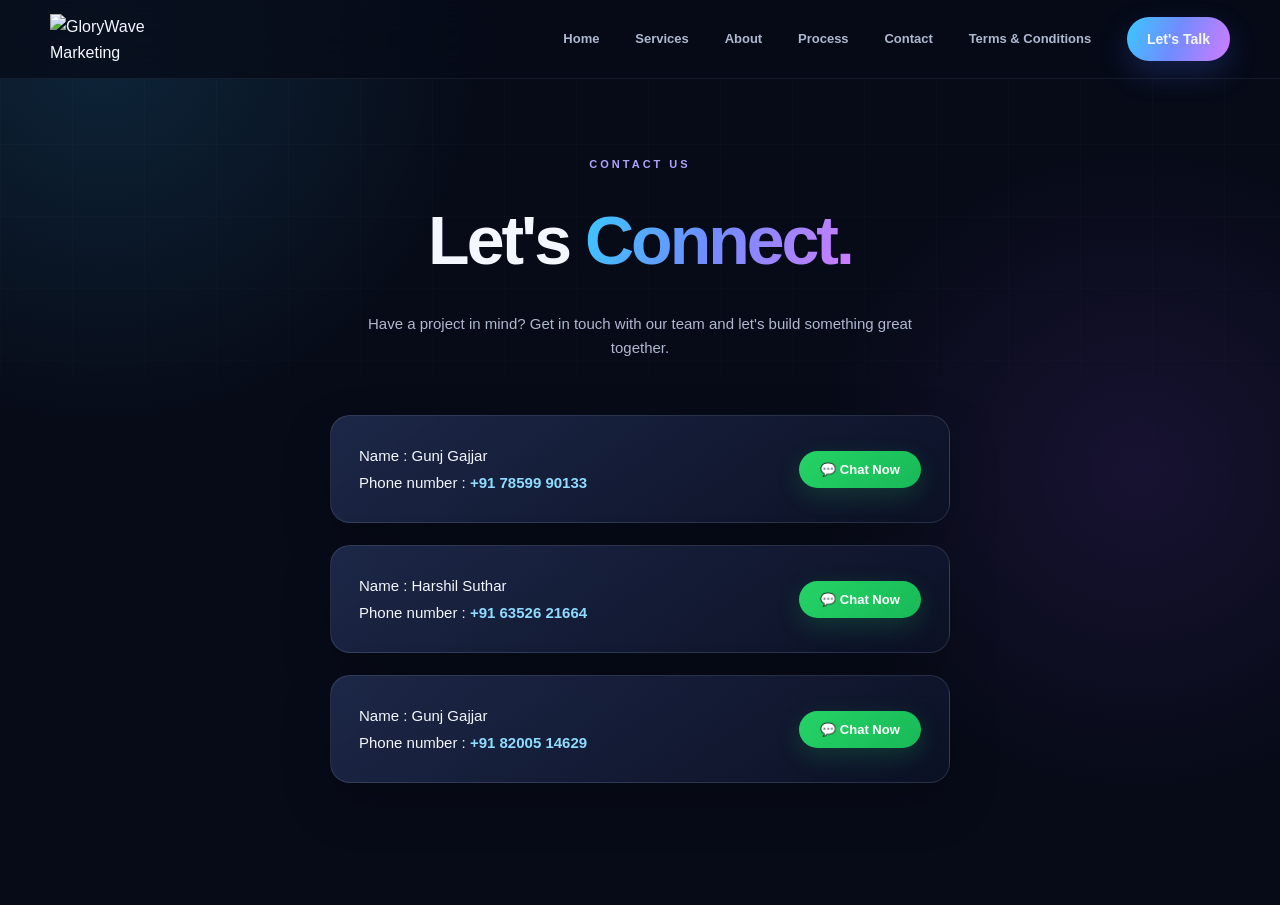
==== contact.html @ 6d645713 "initial commit" ====
<!DOCTYPE html>
<html lang="en">
<head>
    <link rel="icon" href="assets/fav.png" type="image/png">
    <link rel="shortcut icon" href="assets/fav.png" type="image/png">
    <meta charset="UTF-8">
    <meta name="viewport" content="width=device-width, initial-scale=1.0">
    <title>Document</title>
    <link rel="stylesheet" href="style.css">
</head>
<body>
    <header class="navbar">

    <div class="container nav-container">

        <a href="index.html" class="logo">
            <img src="assets/wave logo without bg.png" alt="GloryWave Marketing">
        </a>

        <nav class="nav-menu" id="navMenu">

            <a href="#home">Home</a>
            <a href="#services">Services</a>
            <a href="#about">About</a>
            <a href="#process">Process</a>
            <a href="#contact">Contact</a>
            <a href="terms.html" id="tac">Terms & Conditions</a>

            <a href="contact.html" class="nav-btn">
                Let's Talk
            </a>

        </nav>

        <button class="menu-btn" id="menuBtn" type="button" aria-label="Open navigation" aria-controls="navMenu" aria-expanded="false">
            <span></span>
            <span></span>
            <span></span>
        </button>

    </div>

</header>
    <main class="contact-page">

        <div class="contact-heading">
            <div class="section-tag">CONTACT US</div>

            <h1>
                Let's <span>Connect.</span>
            </h1>

            <p>
                Have a project in mind? Get in touch with our team
                and let's build something great together.
            </p>
        </div>


        <div id="person 1">
            <div>
                Name : Gunj Gajjar<br>
                Phone number :
                <a href="tel:7859990133">
                    +91 78599 90133
                </a>
            </div>

            <a href="https://wa.me/917859990133" target="_blank">
                <button>
                    💬 Chat Now
                </button>
            </a>
        </div>


        <div id="person 2">
            <div>
                Name : Harshil Suthar<br>
                Phone number :
                <a href="tel:6352621664">
                    +91 63526 21664
                </a>
            </div>

            <a href="https://wa.me/916352621664" target="_blank">
                <button>
                    💬 Chat Now
                </button>
            </a>
        </div>


        <div id="person 3">
            <div>
                Name : Gunj Gajjar<br>
                Phone number :
                <a href="tel:8200514629">
                    +91 82005 14629
                </a>
            </div>

            <a href="https://wa.me/918200514629" target="_blank">
                <button>
                    💬 Chat Now
                </button>
            </a>
        </div>

    </main>
<script src="script.js"></script>
</body>
</html>
---- style.css ----
/* =========================================================
   GLORYWAVE MARKETING
   Modern Digital Agency Landing Page
========================================================= */


/* ================= VARIABLES ================= */

:root {

    --bg: #080817;
    --bg-light: #0d0c25;
    --card: #11102b;

    --blue: #159ee8;
    --cyan: #2bd8ff;

    --purple: #6d32e8;
    --violet: #a855f7;
    --pink: #c66cff;

    --white: #ffffff;
    --text: #eeeeff;
    --muted: #9998b7;

    --border: rgba(255,255,255,0.09);

    --gradient:
        linear-gradient(
            135deg,
            #159ee8,
            #304fe9 45%,
            #a855f7
        );

    --container: 1180px;

    --radius: 24px;

}


/* ================= RESET ================= */

* {
    margin: 0;
    padding: 0;
    box-sizing: border-box;
}

html {
    scroll-behavior: smooth;
}

body {

    font-family: "Open Sans", sans-serif;

    background:
        radial-gradient(
            circle at 80% 10%,
            rgba(91, 46, 194, 0.12),
            transparent 30%
        ),
        var(--bg);

    color: var(--text);

    line-height: 1.6;

    overflow-x: hidden;

}

a {
    color: inherit;
    text-decoration: none;
}

button {
    font-family: inherit;
}

img {
    max-width: 100%;
    display: block;
}


/* ================= CONTAINER ================= */

.container {

    width: min(
        var(--container),
        calc(100% - 40px)
    );

    margin: auto;

}


/* ================= NAVBAR ================= */

.navbar {

    position: fixed;

    top: 0;
    left: 0;

    width: 100%;

    z-index: 1000;

    padding: 18px 0;

    background:
        rgba(8, 8, 23, 0.72);

    backdrop-filter: blur(20px);

    border-bottom:
        1px solid rgba(255,255,255,0.05);

}


.nav-container {

    display: flex;

    align-items: center;

    justify-content: space-between;

}


.logo img {

    width: 100px;

    height: auto;

}


.nav-menu {

    display: flex;

    align-items: center;

    gap: 34px;

}


.nav-menu > a:not(.nav-btn) {

    color: #b9b7d2;

    font-size: 14px;

    font-weight: 500;

    transition: 0.3s;

}


.nav-menu > a:not(.nav-btn):hover {

    color: white;

}


.nav-btn {

    padding: 11px 20px;

    border-radius: 100px;

    background: var(--gradient);

    font-size: 14px;

    font-weight: 600;

    box-shadow:
        0 8px 30px rgba(112, 49, 233, 0.25);

    transition: 0.3s;

}


.nav-btn:hover {

    transform: translateY(-2px);

    box-shadow:
        0 12px 35px rgba(112, 49, 233, 0.4);

}


.menu-btn {

    display: none;

    border: 0;

    background: none;

    cursor: pointer;

}


.menu-btn span {

    display: block;

    width: 25px;

    height: 2px;

    margin: 5px;

    background: white;

}


/* ================= HERO ================= */

.hero {

    min-height: 100vh;

    position: relative;

    display: flex;

    align-items: center;

    padding-top: 100px;

    overflow: hidden;

}


.hero::before {

    content: "";

    position: absolute;

    width: 600px;

    height: 600px;

    left: -250px;
    top: 10%;

    background:
        radial-gradient(
            circle,
            rgba(20, 150, 255, 0.12),
            transparent 70%
        );

    pointer-events: none;

}


.hero-container {

    display: grid;

    grid-template-columns:
        1.05fr
        0.95fr;

    align-items: center;

    gap: 60px;

}


.hero-content {

    position: relative;

    z-index: 2;

}


.hero-badge {

    display: inline-flex;

    align-items: center;

    gap: 9px;

    padding: 8px 15px;

    border:
        1px solid rgba(125, 79, 255, 0.3);

    border-radius: 100px;

    background:
        rgba(100, 60, 200, 0.08);

    color: #c4b5fd;

    font-size: 12px;

    font-weight: 600;

    margin-bottom: 25px;

}


.pulse {

    width: 7px;
    height: 7px;

    border-radius: 50%;

    background: #37d6ff;

    box-shadow:
        0 0 15px #37d6ff;

}


.hero h1 {

    font-family: "Open Sans", sans-serif;

    font-size:
        clamp(
            50px,
            6vw,
            82px
        );

    line-height: 0.98;

    letter-spacing: -4px;

    max-width: 760px;

}


.hero h1 span {

    display: block;

    background: var(--gradient);

    -webkit-background-clip: text;

    background-clip: text;

    color: transparent;

}


.hero-content > p {

    max-width: 600px;

    margin-top: 28px;

    color: var(--muted);

    font-size: 17px;

    line-height: 1.8;

}


.hero-buttons {

    display: flex;

    gap: 15px;

    margin-top: 35px;

}


.btn {

    display: inline-flex;

    align-items: center;

    justify-content: center;

    gap: 12px;

    padding: 15px 24px;

    border-radius: 100px;

    font-size: 14px;

    font-weight: 600;

    transition: 0.3s;

}


.btn-primary {

    background: var(--gradient);

    box-shadow:
        0 10px 40px
        rgba(96, 45, 220, 0.3);

}


.btn-primary:hover {

    transform: translateY(-3px);

    box-shadow:
        0 15px 45px
        rgba(96, 45, 220, 0.5);

}


.btn-secondary {

    border:
        1px solid var(--border);

    background:
        rgba(255,255,255,0.03);

    color: #ddd;

}


.btn-secondary:hover {

    background:
        rgba(255,255,255,0.07);

    transform: translateY(-3px);

}


.hero-stats {

    display: flex;

    gap: 40px;

    margin-top: 55px;

}


.stat {

    display: flex;

    flex-direction: column;

}


.stat strong {

    font-family: "Open Sans", sans-serif;

    font-size: 22px;

}


.stat span {

    font-size: 11px;

    color: #777691;

    margin-top: 3px;

}


/* ================= HERO VISUAL ================= */

.hero-visual {

    position: relative;

    min-height: 550px;

    display: flex;

    align-items: center;

    justify-content: center;

}


.logo-card {

    position: relative;

    width: 420px;

    height: 420px;

    display: flex;

    align-items: center;

    justify-content: center;

    border-radius: 50%;

    background:
        radial-gradient(
            circle,
            rgba(40, 30, 100, 0.8),
            rgba(9,9,25,0.2) 70%
        );

}


.logo-card img {

    width: 330px;

    position: relative;

    z-index: 2;

    filter:
        drop-shadow(
            0 20px 45px
            rgba(62, 70, 255, 0.25)
        );

}


.card-glow {

    position: absolute;

    width: 220px;
    height: 220px;

    border-radius: 50%;

    background:
        radial-gradient(
            circle,
            rgba(107, 50, 232, 0.35),
            transparent 70%
        );

    filter: blur(20px);

}


.visual-ring {

    position: absolute;

    border-radius: 50%;

    border:
        1px solid
        rgba(116, 74, 255, 0.15);

}


.ring-one {

    width: 510px;
    height: 510px;

}


.ring-two {

    width: 630px;
    height: 630px;

    border-color:
        rgba(27, 155, 255, 0.07);

}


.floating-card {

    position: absolute;

    display: flex;

    align-items: center;

    gap: 12px;

    padding: 13px 17px;

    background:
        rgba(17,16,43,0.75);

    backdrop-filter: blur(15px);

    border:
        1px solid rgba(255,255,255,0.09);

    border-radius: 14px;

    box-shadow:
        0 20px 50px
        rgba(0,0,0,0.25);

}


.floating-card > span {

    display: grid;

    place-items: center;

    width: 34px;
    height: 34px;

    border-radius: 10px;

    background:
        var(--gradient);

}


.floating-card strong {

    display: block;

    font-size: 12px;

}


.floating-card small {

    display: block;

    color: #777691;

    font-size: 10px;

}


.card-top {

    top: 90px;
    right: 0;

}


.card-bottom {

    bottom: 90px;
    left: 20px;

}


/* ================= TRUST ================= */

.trust-section {

    padding: 25px 0 80px;

}


.trust-section > .container > p {

    text-align: center;

    color: #57566e;

    font-size: 10px;

    letter-spacing: 3px;

    font-weight: 700;

}


.trust-line {

    display: flex;

    justify-content: center;

    flex-wrap: wrap;

    gap: 70px;

    margin-top: 30px;

    color: #45445b;

    font-family: "Open Sans", sans-serif;

    font-weight: 600;

    letter-spacing: 2px;

    font-size: 13px;

}


/* ================= SECTIONS ================= */

.section {

    padding: 120px 0;

}


.section-heading {

    max-width: 720px;

    margin-bottom: 65px;

}


.section-tag {

    display: inline-block;

    color: #8e78ff;

    font-size: 11px;

    font-weight: 700;

    letter-spacing: 3px;

    margin-bottom: 15px;

}


.section-heading h2,
.about-content h2,
.cta h2 {

    font-family: "Open Sans", sans-serif;

    font-size:
        clamp(38px, 5vw, 58px);

    line-height: 1.05;

    letter-spacing: -2px;

}


.section-heading h2 span,
.about-content h2 span,
.cta h2 span {

    background: var(--gradient);

    -webkit-background-clip: text;

    background-clip: text;

    color: transparent;

}


.section-heading > p {

    margin-top: 20px;

    color: var(--muted);

    max-width: 600px;

}


/* ================= SERVICES ================= */

.services {

    background:
        linear-gradient(
            180deg,
            transparent,
            rgba(91,50,190,0.035),
            transparent
        );

}


.services-grid {

    display: grid;

    grid-template-columns:
        repeat(3, 1fr);

    gap: 20px;

}


.service-card {

    position: relative;

    padding: 38px;

    min-height: 470px;

    overflow: hidden;

    background:
        linear-gradient(
            145deg,
            rgba(255,255,255,0.045),
            rgba(255,255,255,0.015)
        );

    border:
        1px solid var(--border);

    border-radius: var(--radius);

    transition: 0.4s;

}


.service-card::before {

    content: "";

    position: absolute;

    width: 180px;
    height: 180px;

    top: -90px;
    right: -90px;

    border-radius: 50%;

    background:
        radial-gradient(
            circle,
            rgba(122,71,255,0.2),
            transparent
        );

}


.service-card:hover {

    transform: translateY(-8px);

    border-color:
        rgba(139,92,246,0.3);

    box-shadow:
        0 25px 70px
        rgba(0,0,0,0.25);

}


.service-number {

    color: #4d4b66;

    font-family: "Open Sans", sans-serif;

    font-weight: 700;

    font-size: 13px;

}


.service-icon {

    width: 55px;
    height: 55px;

    margin-top: 45px;

    display: grid;

    place-items: center;

    border-radius: 15px;

    background:
        rgba(80,50,200,0.15);

    color: #9e77ff;

    font-size: 25px;

}


.service-card h3 {

    font-family: "Open Sans", sans-serif;

    font-size: 24px;

    margin-top: 25px;

}


.service-card > p {

    color: var(--muted);

    font-size: 14px;

    margin-top: 12px;

}


.service-card ul {

    list-style: none;

    margin-top: 22px;

}


.service-card li {

    color: #aaa8c1;

    font-size: 12px;

    margin: 8px 0;

}


.service-card li::before {

    content: "✓";

    color: #8b6cff;

    margin-right: 8px;

}


.service-card > a {

    position: absolute;

    bottom: 30px;

    left: 38px;

    color: #9c7cff;

    font-size: 12px;

    font-weight: 600;

}


/* ================= ABOUT ================= */

.about-container {

    display: grid;

    grid-template-columns: 0.9fr 1.1fr;

    gap: 100px;

    align-items: center;

}


.about-visual {

    display: flex;

    justify-content: center;

}


.about-box {

    width: 420px;
    height: 420px;

    border-radius: 35px;

    position: relative;

    overflow: hidden;

    display: flex;

    flex-direction: column;

    align-items: center;

    justify-content: center;

    background:
        radial-gradient(
            circle at 50% 35%,
            rgba(74,83,255,0.28),
            transparent 45%
        ),
        #0d0c25;

    border:
        1px solid var(--border);

    box-shadow:
        0 30px 100px
        rgba(0,0,0,0.3);

}


.about-symbol {

    font-family: "Open Sans", sans-serif;

    font-size: 180px;

    line-height: 1;

    font-weight: 700;

    background: var(--gradient);

    -webkit-background-clip: text;

    color: transparent;

    opacity: 0.9;

}


.about-box h3 {

    font-family: "Open Sans", sans-serif;

    font-size: 27px;

    margin-top: 5px;

}


.about-box p {

    color: #777691;

    font-size: 12px;

}


.about-content > p {

    color: var(--muted);

    margin-top: 25px;

    max-width: 600px;

}


.about-points {

    display: grid;

    gap: 18px;

    margin-top: 35px;

}


.point {

    display: flex;

    gap: 15px;

}


.point-icon {

    min-width: 32px;
    height: 32px;

    display: grid;

    place-items: center;

    border-radius: 50%;

    background:
        rgba(96,53,220,0.15);

    color: #9876ff;

    font-size: 13px;

}


.point h4 {

    font-size: 14px;

}


.point p {

    font-size: 12px;

    color: #777691;

}


/* ================= PROCESS ================= */

.process {

    background:
        rgba(255,255,255,0.012);

}


.process-grid {

    display: grid;

    grid-template-columns:
        repeat(4, 1fr);

    gap: 18px;

}


.process-card {

    padding: 30px;

    border:
        1px solid var(--border);

    border-radius: 20px;

    background:
        rgba(255,255,255,0.02);

    position: relative;

}


.process-card > span {

    color: #47455f;

    font-family: "Open Sans", sans-serif;

    font-weight: 700;

}


.process-icon {

    margin-top: 45px;

    color: #8d6dff;

    font-size: 28px;

}


.process-card h3 {

    font-family: "Open Sans", sans-serif;

    font-size: 20px;

    margin-top: 20px;

}


.process-card p {

    color: var(--muted);

    font-size: 12px;

    margin-top: 8px;

}


/* ================= CTA ================= */

.cta-box {

    position: relative;

    overflow: hidden;

    padding: 80px;

    border-radius: 30px;

    border:
        1px solid
        rgba(132,91,255,0.2);

    background:
        radial-gradient(
            circle at 80% 50%,
            rgba(95,47,220,0.2),
            transparent 40%
        ),
        linear-gradient(
            135deg,
            rgba(18,17,49,0.95),
            rgba(10,9,30,0.95)
        );

}


.cta-content {

    position: relative;

    z-index: 2;

}


.cta h2 {

    max-width: 700px;

}


.cta p {

    color: var(--muted);

    margin-top: 20px;

    margin-bottom: 30px;

}


.cta-wave {

    position: absolute;

    right: -10px;

    bottom: -60px;

    font-family: "Open Sans", sans-serif;

    font-size: 200px;

    font-weight: 700;

    color: rgba(102, 59, 235, 0.08);

    transform: rotate(-8deg);

}


.cta-glow {

    position: absolute;

    width: 350px;
    height: 350px;

    border-radius: 50%;

    right: 5%;
    top: -50%;

    background:
        radial-gradient(
            circle,
            rgba(81,160,255,0.15),
            transparent 70%
        );

    filter: blur(20px);

}


/* ================= FOOTER ================= */

footer {

    border-top:
        1px solid var(--border);

    background:
        #060611;

}


.footer-container {

    padding: 75px 0;

    display: grid;

    grid-template-columns:
        1fr 1.5fr;

    gap: 100px;

}


.footer-brand img {

    width: 180px;

}


.footer-brand p {

    color: #777691;

    font-size: 12px;

    max-width: 300px;

    margin-top: 20px;

}


.footer-links {

    display: grid;

    grid-template-columns:
        repeat(3, 1fr);

    gap: 40px;

}


.footer-links h4 {

    font-size: 12px;

    margin-bottom: 20px;

}


.footer-links a {

    display: block;

    color: #777691;

    font-size: 12px;

    margin: 10px 0;

    transition: 0.3s;

}


.footer-links a:hover {

    color: #a68cff;

}


.footer-bottom {

    padding: 20px 0;

    border-top:
        1px solid var(--border);

}


.footer-bottom .container {

    display: flex;

    justify-content: space-between;

}


.footer-bottom p {

    color: #55536b;

    font-size: 10px;

}


.footer-bottom span {

    color: #9a73ff;

}


/* ================= RESPONSIVE ================= */

@media (max-width: 1000px) {

    .hero-container {

        grid-template-columns: 1fr;

        text-align: center;

    }


    .hero-content {

        display: flex;

        flex-direction: column;

        align-items: center;

    }


    .hero-content > p {

        max-width: 650px;

    }


    .hero-visual {

        min-height: 500px;

    }


    .services-grid {

        grid-template-columns:
            repeat(2, 1fr);

    }


    .about-container {

        grid-template-columns: 1fr;

        gap: 60px;

    }


    .about-content {

        text-align: center;

    }


    .about-content > p {

        margin-left: auto;
        margin-right: auto;

    }


    .about-points {

        text-align: left;

        max-width: 500px;

        margin-left: auto;
        margin-right: auto;

    }


    .process-grid {

        grid-template-columns:
            repeat(2, 1fr);

    }

}


@media (max-width: 760px) {

    .container {

        width:
            min(
                var(--container),
                calc(100% - 28px)
            );

    }


    .navbar {

        padding: 14px 0;

    }


    .logo img {

        width: 145px;

    }


    .menu-btn {

        display: block;

    }


    .nav-menu {

        position: absolute;

        top: 75px;

        left: 14px;
        right: 14px;

        display: none;

        flex-direction: column;

        align-items: stretch;

        gap: 5px;

        padding: 15px;

        border:
            1px solid var(--border);

        border-radius: 18px;

        background:
            rgba(12,11,32,0.97);

        backdrop-filter: blur(20px);

    }


    .nav-menu.active {

        display: flex;

    }


    .nav-menu > a:not(.nav-btn) {

        padding: 13px;

    }


    .nav-btn {

        text-align: center;

        margin-top: 5px;

    }


    .hero {

        padding-top: 120px;

    }


    .hero h1 {

        font-size: 48px;

        letter-spacing: -2.5px;

    }


    .hero-content > p {

        font-size: 14px;

    }


    .hero-buttons {

        flex-direction: column;

        width: 100%;

        max-width: 300px;

    }


    .hero-buttons .btn {

        width: 100%;

    }


    .hero-stats {

        gap: 25px;

        justify-content: center;

    }


    .stat strong {

        font-size: 18px;

    }


    .hero-visual {

        min-height: 380px;

    }


    .logo-card {

        width: 290px;
        height: 290px;

    }


    .logo-card img {

        width: 230px;

    }


    .ring-one {

        width: 350px;
        height: 350px;

    }


    .ring-two {

        width: 420px;
        height: 420px;

    }


    .floating-card {

        transform: scale(0.8);

    }


    .card-top {

        top: 45px;
        right: -10px;

    }


    .card-bottom {

        bottom: 35px;
        left: -5px;

    }


    .trust-line {

        gap: 20px 30px;

    }


    .section {

        padding: 80px 0;

    }


    .section-heading {

        margin-bottom: 45px;

    }


    .section-heading h2,
    .about-content h2,
    .cta h2 {

        font-size: 38px;

    }


    .services-grid {

        grid-template-columns: 1fr;

    }


    .service-card {

        min-height: 440px;

    }


    .about-box {

        width: 100%;

        max-width: 350px;

        height: 350px;

    }


    .about-symbol {

        font-size: 140px;

    }


    .process-grid {

        grid-template-columns: 1fr;

    }


    .cta-box {

        padding: 50px 25px;

    }


    .cta-wave {

        font-size: 100px;

    }


    .footer-container {

        grid-template-columns: 1fr;

        gap: 50px;

        padding: 55px 0;

    }


    .footer-links {

        grid-template-columns:
            repeat(2, 1fr);

    }


    .footer-bottom .container {

        flex-direction: column;

        gap: 8px;

    }

}


@media (max-width: 400px) {

    .hero h1 {

        font-size: 42px;

    }


    .hero-stats {

        gap: 15px;

    }


    .stat span {

        font-size: 9px;

    }


    .logo-card {

        width: 260px;
        height: 260px;

    }


    .logo-card img {

        width: 205px;

    }

}

/* ================= REFINED ART DIRECTION ================= */
:root {
    --bg: #070b18;
    --bg-light: #10172b;
    --card: #131c34;
    --text: #f4f7ff;
    --muted: #aeb8d0;
    --border: rgba(207, 222, 255, 0.13);
    --blue: #3bc8ff;
    --violet: #8f68ff;
    --gradient: linear-gradient(110deg, #3bc8ff, #708cff 47%, #d07cff);
    --radius: 22px;
}

body {
    background: radial-gradient(circle at 8% 5%, rgba(53, 193, 255, .14), transparent 26%), radial-gradient(circle at 89% 52%, rgba(154, 77, 255, .11), transparent 26%), var(--bg);
}

body::before {
    content: "";
    position: fixed;
    inset: 0;
    z-index: -1;
    pointer-events: none;
    background-image: linear-gradient(rgba(255,255,255,.025) 1px, transparent 1px), linear-gradient(90deg, rgba(255,255,255,.025) 1px, transparent 1px);
    background-size: 72px 72px;
    mask-image: linear-gradient(to bottom, black, transparent 72%);
}

.navbar { padding: 14px 0; background: rgba(7, 11, 24, .76); border-color: rgba(207,222,255,.08); }
.nav-container { min-height: 48px; }
.logo img { width: 128px; max-height: 50px; object-fit: contain; object-position: left center; }
.nav-menu { gap: clamp(18px, 2.8vw, 38px); }
.nav-menu > a:not(.nav-btn) { color: var(--muted); font-size: 13px; font-weight: 700; }
.nav-btn { background: var(--gradient); box-shadow: 0 12px 30px rgba(70,111,255,.22); font-weight: 800; }
.menu-btn { width: 42px; height: 42px; padding: 9px; border: 1px solid var(--border); border-radius: 11px; background: rgba(255,255,255,.04); }
.menu-btn span { transition: transform .2s, opacity .2s; }
.menu-btn.is-open span:nth-child(1) { transform: translateY(7px) rotate(45deg); }
.menu-btn.is-open span:nth-child(2) { opacity: 0; }
.menu-btn.is-open span:nth-child(3) { transform: translateY(-7px) rotate(-45deg); }

.hero { min-height: 760px; padding: 154px 0 86px; isolation: isolate; }
.hero::before { width: 690px; height: 690px; left: -230px; top: -330px; background: radial-gradient(circle, rgba(43,190,255,.24), transparent 68%); }
.hero::after { content: ""; position: absolute; z-index: -1; width: 760px; height: 760px; right: -300px; bottom: -380px; border-radius: 50%; background: radial-gradient(circle, rgba(150,79,255,.18), transparent 66%); }
.hero-container { grid-template-columns: 1.07fr .93fr; gap: clamp(35px, 6vw, 88px); }
.hero-badge { padding: 8px 13px; background: rgba(103,127,255,.11); border-color: rgba(136,159,255,.28); color: #d7e0ff; font-family: monospace; letter-spacing: .04em; }
.hero h1 { margin-top: 22px; font-size: clamp(52px, 6.5vw, 90px); font-weight: 800; letter-spacing: -.06em; }
.hero-content > p { color: var(--muted); }
.btn { min-height: 52px; font-weight: 800; }
.btn-primary { background: var(--gradient); }
.btn-secondary { background: rgba(255,255,255,.035); }
.hero-stats { padding-top: 22px; border-top: 1px solid var(--border); }
.stat strong { font-size: 23px; }

.hero-visual { min-height: 480px; }
.logo-card { width: min(32vw, 395px); height: auto; aspect-ratio: 1; border: 1px solid rgba(186,203,255,.19); border-radius: 32% 68% 59% 41% / 41% 43% 57% 59%; background: linear-gradient(145deg, rgba(63,82,170,.42), rgba(13,19,43,.74)); box-shadow: inset 0 1px rgba(255,255,255,.16), 0 36px 70px rgba(0,0,0,.3); animation: logo-morph 8s ease-in-out infinite; }
.logo-card::after { content: ""; position: absolute; inset: 12%; border: 1px solid rgba(255,255,255,.09); border-radius: inherit; }
.logo-card img { width: 78%; }
.ring-one { width: min(39vw, 480px); height: auto; aspect-ratio: 1; }
.ring-two { width: min(48vw, 600px); height: auto; aspect-ratio: 1; border-style: dashed; border-color: rgba(122,210,255,.18); animation: ring-spin 32s linear infinite; }
.floating-card { border-color: rgba(214,225,255,.16); background: rgba(18,25,51,.76); }
.floating-card > span { background: var(--gradient); }

.trust-section { padding-bottom: 94px; }
.trust-section > .container > p { font-family: monospace; color: var(--muted); }
.trust-line { justify-content: space-between; gap: 20px; padding: 19px 0; border-block: 1px solid var(--border); color: #c3cce4; }
.section { padding: 112px 0; }
.section-heading { margin-bottom: 54px; }
.section-tag { color: #b0a1ff; }
.section-heading h2, .about-content h2, .cta h2 { font-weight: 800; letter-spacing: -.05em; }

.services { background: linear-gradient(180deg, transparent, rgba(96,120,255,.045), transparent); }
.services-grid { gap: 17px; }
.service-card { display: flex; flex-direction: column; min-height: 445px; padding: 30px; background: linear-gradient(145deg, rgba(33,42,75,.74), rgba(13,18,37,.78)); }
.service-card.featured { border-color: rgba(116,151,255,.4); background: linear-gradient(145deg, rgba(47,58,108,.88), rgba(18,22,51,.85)); }
.service-card:hover { border-color: rgba(168,135,255,.5); }
.service-icon { margin-top: 37px; border: 1px solid rgba(161,177,255,.18); background: rgba(145,110,255,.13); }
.service-card h3 { letter-spacing: -.04em; }
.service-card > a { position: static; margin-top: auto; color: #b5a4ff; }

.about { background: rgba(255,255,255,.014); }
.about-box { border-radius: 28px; background: radial-gradient(circle at 50% 30%, rgba(73,120,255,.38), transparent 42%), linear-gradient(145deg, #182246, #0e142a); }
.about-box::before { content: ""; position: absolute; width: 125%; aspect-ratio: 1; bottom: -74%; border: 1px solid rgba(187,203,255,.17); border-radius: 50%; }
.about-box::after { content: ""; position: absolute; width: 90%; height: 37%; bottom: -4%; border: 1px solid rgba(187,203,255,.17); border-radius: 50%; }
.about-wave { width: 90%; height: 40%; top: 45%; border-top: 1px solid rgba(93,221,255,.4); transform: rotate(-8deg); }
.point-icon { border-radius: 10px; background: rgba(92,150,255,.14); color: #8edcff; }

.process { border-block: 1px solid rgba(211,223,255,.05); background: transparent; }
.process-grid { gap: 14px; }
.process-card { min-height: 235px; padding: 25px; background: rgba(255,255,255,.025); }
.cta-box { background: linear-gradient(120deg, rgba(26,36,78,.98), rgba(29,15,60,.92)); }
.cta-box::after { content: ""; position: absolute; inset: 0; background: radial-gradient(circle at 82% 28%, rgba(78,211,255,.37), transparent 20%), radial-gradient(circle at 84% 65%, rgba(177,91,255,.38), transparent 25%); }
.cta-content, .cta-wave { z-index: 2; }
.cta-wave { color: rgba(255,255,255,.1); }
footer { background: #050814; }
.footer-brand img { width: 160px; }

@keyframes ring-spin { to { transform: rotate(360deg); } }
@keyframes logo-morph { 50% { border-radius: 57% 43% 34% 66% / 57% 62% 38% 43%; } }

@media (max-width: 1000px) {
    .hero { padding-top: 130px; min-height: auto; }
    .hero-container { grid-template-columns: 1fr; }
    .hero-visual { min-height: 490px; }
    .logo-card { width: 355px; }
    .ring-one { width: 420px; }
    .ring-two { width: 530px; }
}

@media (max-width: 760px) {
    .container { width: min(var(--container), calc(100% - 32px)); }
    .navbar { padding: 10px 0; }
    .logo img { width: 110px; }
    .nav-menu { top: calc(100% + 8px); left: 16px; right: 16px; padding: 10px; border-radius: 18px; background: rgba(12,17,35,.98); box-shadow: 0 20px 45px rgba(0,0,0,.28); }
    .nav-menu > a:not(.nav-btn) { padding: 12px; }
    .hero { padding: 118px 0 58px; }
    .hero h1 { font-size: clamp(48px, 14vw, 70px); }
    .hero-content > p { font-size: 14px; }
    .hero-buttons { display: grid; max-width: 360px; margin-inline: auto; }
    .hero-buttons .btn { width: 100%; }
    .hero-stats { width: 100%; gap: 0; }
    .stat { flex: 1; }
    .hero-visual { min-height: 360px; }
    .logo-card { width: 250px; }
    .ring-one { width: 290px; }
    .ring-two { width: 365px; }
    .floating-card { padding: 8px 10px; transform: scale(.86); }
    .card-top { top: 0; right: -8px; }
    .card-bottom { bottom: 5px; left: -8px; }
    .trust-section { padding-bottom: 68px; }
    .trust-line { justify-content: center; }
    .section { padding: 76px 0; }
    .section-heading { margin-bottom: 39px; }
    .service-card { min-height: 390px; padding: 27px; }
    .service-icon { margin-top: 27px; }
    .footer-links { gap: 22px; }
}

@media (max-width: 390px) {
    .container { width: calc(100% - 24px); }
    .hero-stats { gap: 4px; }
    .stat strong { font-size: 18px; }
    .stat span { font-size: 9px; }
    .hero-visual { min-height: 325px; }
    .logo-card { width: 225px; }
    .ring-two { width: 330px; }
    .floating-card { transform: scale(.72); }
    .card-top { right: -29px; }
    .card-bottom { left: -30px; }
}

@media (prefers-reduced-motion: reduce) {
    *, *::before, *::after { animation-duration: .01ms !important; transition-duration: .01ms !important; }
}

/* =========================================================
   GLORYWAVE CONTACT PAGE
========================================================= */

.contact-page {
    min-height: 100vh;
    padding: 150px 20px 100px;
}

/* Contact heading */
.contact-heading {
    text-align: center;
    margin-bottom: 55px;
}

.contact-heading .section-tag {
    margin-bottom: 12px;
}

.contact-heading h1 {
    font-size: clamp(42px, 6vw, 68px);
    font-weight: 800;
    letter-spacing: -3px;
}

.contact-heading h1 span {
    background: var(--gradient);
    -webkit-background-clip: text;
    background-clip: text;
    color: transparent;
}

.contact-heading p {
    max-width: 550px;
    margin: 18px auto 0;
    color: var(--muted);
    font-size: 15px;
}


/* =========================================================
   CONTACT CARDS
========================================================= */

[id^="person"] {
    position: relative;

    width: min(620px, 100%);
    margin: 22px auto;

    padding: 26px 28px;

    display: grid;
    grid-template-columns: 1fr auto;
    align-items: center;
    gap: 20px;

    background:
        linear-gradient(
            145deg,
            rgba(35, 47, 85, 0.78),
            rgba(12, 18, 38, 0.88)
        );

    border: 1px solid rgba(207, 222, 255, 0.13);
    border-radius: 20px;

    box-shadow:
        0 20px 50px rgba(0, 0, 0, 0.22);

    transition:
        transform 0.3s ease,
        border-color 0.3s ease,
        box-shadow 0.3s ease;
}


/* Glow on left side */
[id^="person"]::before {
    content: "";

    position: absolute;
    left: 0;
    top: 20%;
    width: 3px;
    height: 60%;

    border-radius: 10px;

    background: var(--gradient);

    opacity: 0;
    transition: 0.3s ease;
}


/* Hover */
[id^="person"]:hover {
    transform: translateY(-5px);

    border-color:
        rgba(141, 119, 255, 0.4);

    box-shadow:
        0 25px 60px rgba(0, 0, 0, 0.32);
}

[id^="person"]:hover::before {
    opacity: 1;
}


/* =========================================================
   PERSON INFORMATION
========================================================= */

[id^="person"] {
    color: var(--text);
    font-size: 15px;
    line-height: 1.8;
}


/* Name */
[id^="person"]::after {
    pointer-events: none;
}


/* Phone number */
[id^="person"] a[href^="tel:"] {
    color: #8edcff;
    font-weight: 700;

    transition: 0.3s ease;
}

[id^="person"] a[href^="tel:"]:hover {
    color: white;
}


/* =========================================================
   WHATSAPP BUTTON
========================================================= */

[id^="person"] a[href*="wa.me"] {
    display: inline-flex;
    align-items: center;
    justify-content: center;

    text-decoration: none;
}


/* Button */
[id^="person"] button {
    display: inline-flex;
    align-items: center;
    justify-content: center;

    min-width: 122px;

    padding: 11px 18px !important;
    margin: 0 0 0 10px;

    background:
        linear-gradient(
            135deg,
            #25D366,
            #18b957
        ) !important;

    border: none !important;
    border-radius: 100px !important;

    color: white !important;

    font-family: inherit;
    font-size: 13px !important;
    font-weight: 800;

    cursor: pointer;

    box-shadow:
        0 8px 25px rgba(37, 211, 102, 0.18);

    transition:
        transform 0.25s ease,
        box-shadow 0.25s ease;
}


/* Button hover */
[id^="person"] button:hover {
    transform: translateY(-3px);

    box-shadow:
        0 12px 30px rgba(37, 211, 102, 0.32);
}


/* Button click */
[id^="person"] button:active {
    transform: scale(0.97);
}


/* =========================================================
   MOBILE
========================================================= */

@media (max-width: 700px) {

    .contact-page {
        padding: 120px 14px 70px;
    }

    .contact-heading {
        margin-bottom: 35px;
    }

    .contact-heading h1 {
        font-size: 44px;
        letter-spacing: -2px;
    }

    .contact-heading p {
        font-size: 13px;
    }

    [id^="person"] {
        width: 100%;

        display: flex;
        flex-direction: column;
        align-items: flex-start;

        gap: 8px;

        margin: 18px auto;
        padding: 23px 20px;
    }

    [id^="person"] button {
        margin: 5px 0 0;
        width: auto;
    }
}


/* =========================================================
   SMALL PHONES
========================================================= */

@media (max-width: 390px) {

    .contact-page {
        padding-top: 105px;
    }

    .contact-heading h1 {
        font-size: 38px;
    }

    [id^="person"] {
        padding: 20px 17px;
        font-size: 14px;
    }

}


/* T & C style */




/* =========================================================
   MOBILE NAVBAR - FINAL FIX
========================================================= */

@media (max-width: 760px) {

    /* Keep navbar clean */
    .navbar {
        height: auto;
        min-height: 70px;
        padding: 12px 0;
    }

    .nav-container {
        position: relative;
        width: calc(100% - 28px);
        min-height: 46px;
    }

    /* Logo */
    .logo img {
        width: 110px;
        height: auto;
    }

    /* Hamburger button */
    .menu-btn {
        display: flex !important;

        width: 42px;
        height: 42px;

        padding: 9px !important;

        flex-direction: column;
        justify-content: center;
        align-items: center;
        gap: 5px;

        border: 1px solid rgba(255,255,255,0.12) !important;
        border-radius: 11px;

        background: rgba(255,255,255,0.04) !important;

        cursor: pointer;

        flex-shrink: 0;

        position: relative;
        z-index: 1002;
    }

    /* Hamburger lines */
    .menu-btn span {
        display: block;

        width: 24px;
        height: 2px;

        margin: 0 !important;

        background: #ffffff;

        border-radius: 10px;

        transition:
            transform 0.25s ease,
            opacity 0.2s ease;
    }

    /* Mobile menu */
    .nav-menu {
        position: absolute !important;

        top: calc(100% + 10px) !important;
        left: 0 !important;
        right: 0 !important;

        display: none;

        flex-direction: column;
        align-items: stretch;

        gap: 4px;

        padding: 10px !important;

        background:
            rgba(8, 8, 23, 0.98) !important;

        border:
            1px solid rgba(255,255,255,0.10);

        border-radius: 18px;

        box-shadow:
            0 20px 50px rgba(0,0,0,0.45);

        backdrop-filter: blur(20px);

        z-index: 1001;
    }

    /* When JS adds active */
    .nav-menu.active {
        display: flex !important;
    }

    /* Menu links */
    .nav-menu > a:not(.nav-btn) {
        display: block;

        width: 100%;

        padding: 12px 14px !important;

        border-radius: 10px;

        color: #b9b7d2;

        font-size: 13px;
        font-weight: 600;

        text-align: left;

        transition: 0.2s ease;
    }

    .nav-menu > a:not(.nav-btn):hover {
        background: rgba(255,255,255,0.05);
        color: #ffffff;
    }

    /* Let's Talk */
    .nav-menu .nav-btn {
        display: block;

        width: 100%;

        margin-top: 5px;

        padding: 11px 15px !important;

        text-align: center;

        border-radius: 100px;
    }

    /* Hamburger → X */
    .menu-btn.is-open span:nth-child(1) {
        transform: translateY(7px) rotate(45deg);
    }

    .menu-btn.is-open span:nth-child(2) {
        opacity: 0;
    }

    .menu-btn.is-open span:nth-child(3) {
        transform: translateY(-7px) rotate(-45deg);
    }
}


/* =========================================================
   SMALL PHONES
========================================================= */

@media (max-width: 390px) {

    .nav-container {
        width: calc(100% - 24px);
    }

    .logo img {
        width: 105px;
    }

    .menu-btn {
        width: 40px;
        height: 40px;
    }

    .menu-btn span {
        width: 22px;
    }
}

/* =========================================================
   REMOVE MOBILE TAP / FOCUS BLUE HIGHLIGHT
========================================================= */

button,
a,
input,
textarea,
select {
    -webkit-tap-highlight-color: transparent;
}

/* Remove default focus outline */
button:focus,
a:focus,
input:focus,
textarea:focus,
select:focus {
    outline: none;
}

/* Remove focus box on mobile */
button:focus-visible,
a:focus-visible {
    outline: none;
    box-shadow: none;
}
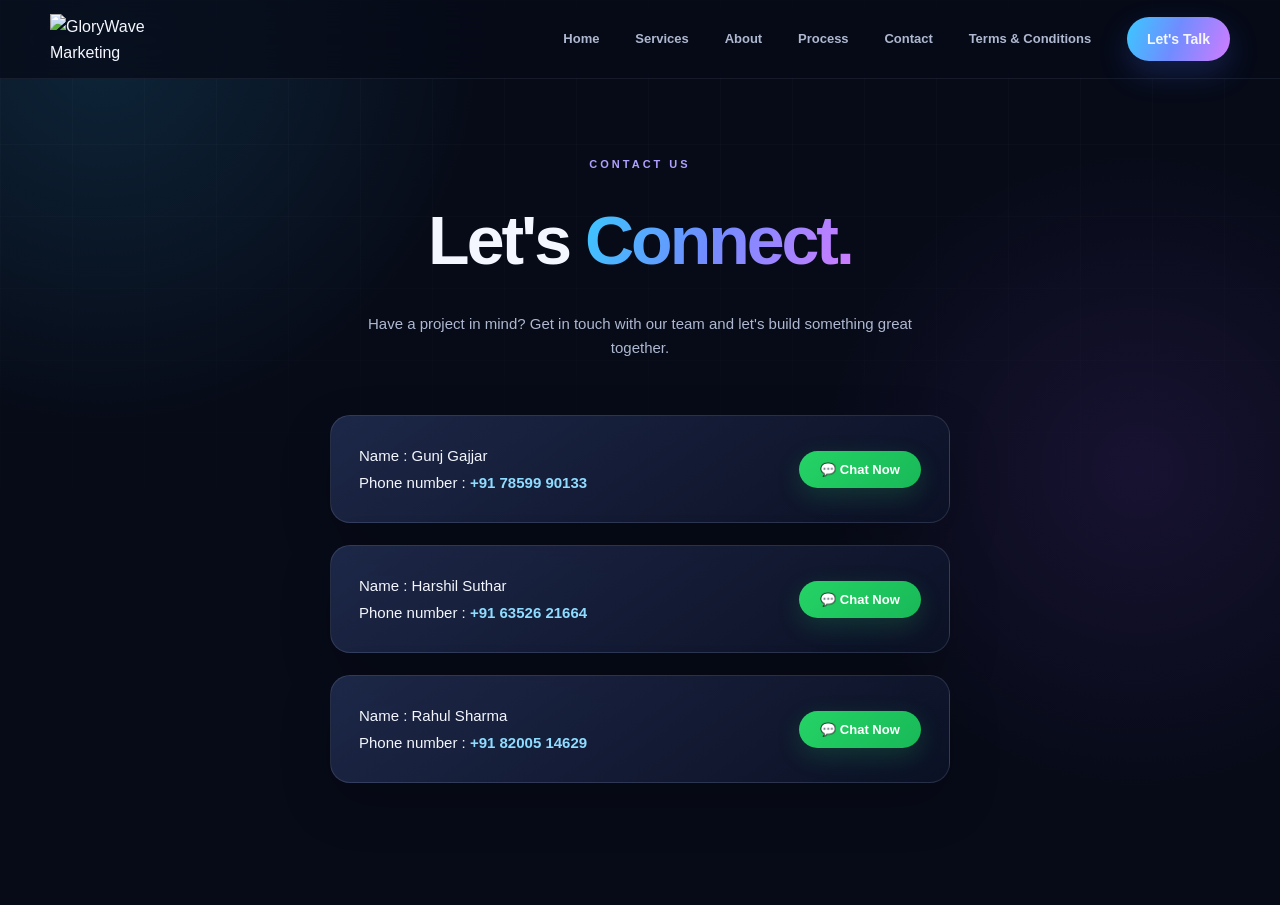
==== commit c2f7ce70: "Update contact name" ====
--- a/contact.html
+++ b/contact.html
@@ -19,11 +19,11 @@
 
         <nav class="nav-menu" id="navMenu">
 
-            <a href="#home">Home</a>
-            <a href="#services">Services</a>
-            <a href="#about">About</a>
-            <a href="#process">Process</a>
-            <a href="#contact">Contact</a>
+            <a href="index.html#home">Home</a>
+            <a href="index.html#services">Services</a>
+            <a href="index.html#about">About</a>
+            <a href="index.html#process">Process</a>
+            <a href="contact.html">Contact</a>
             <a href="terms.html" id="tac">Terms & Conditions</a>
 
             <a href="contact.html" class="nav-btn">
@@ -31,7 +31,6 @@
             </a>
 
         </nav>
-
         <button class="menu-btn" id="menuBtn" type="button" aria-label="Open navigation" aria-controls="navMenu" aria-expanded="false">
             <span></span>
             <span></span>
@@ -93,7 +92,7 @@
 
         <div id="person 3">
             <div>
-                Name : Gunj Gajjar<br>
+                Name : Rahul Sharma<br>
                 Phone number :
                 <a href="tel:8200514629">
                     +91 82005 14629
@@ -110,4 +109,4 @@
     </main>
 <script src="script.js"></script>
 </body>
-</html>+</html>
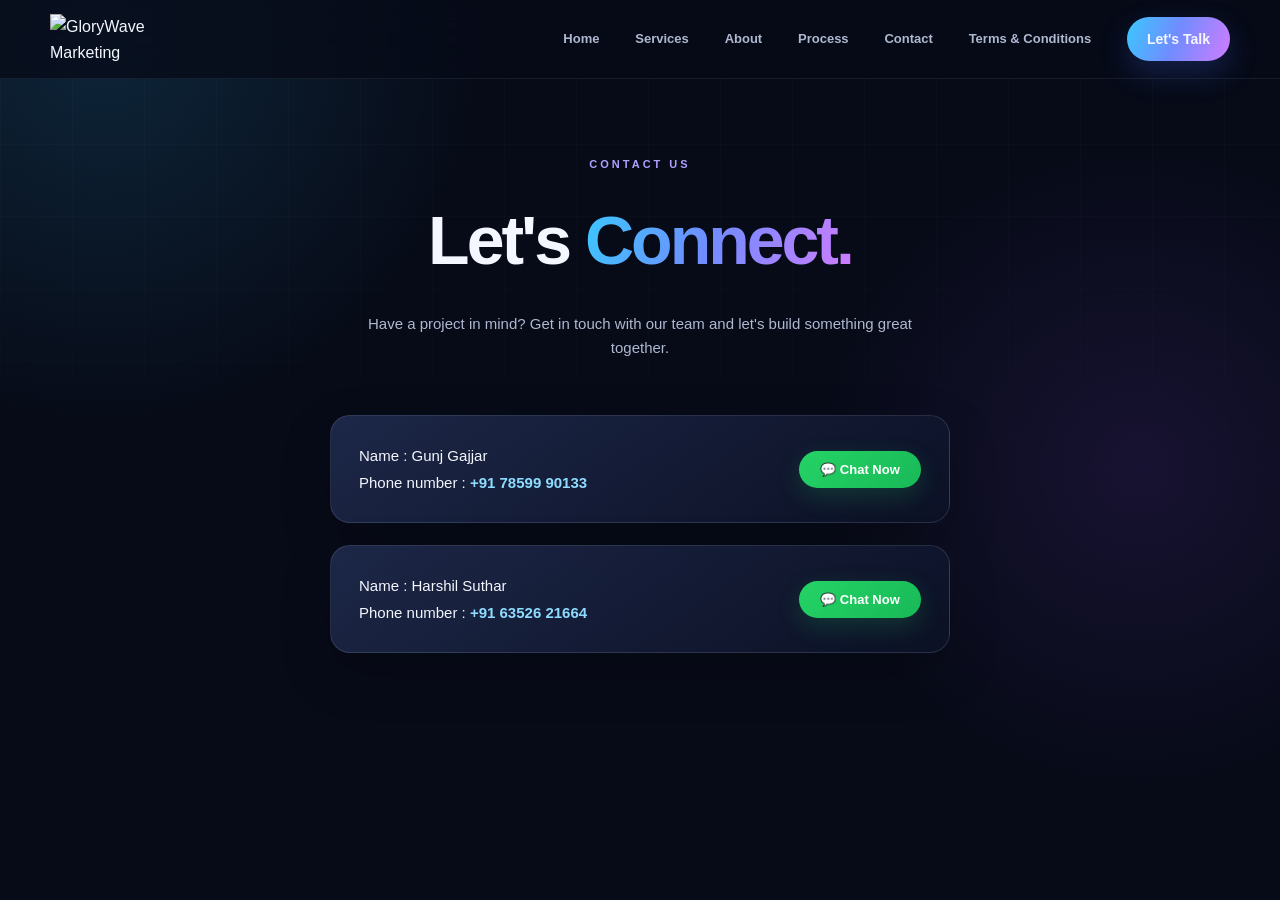
==== commit 559c60a1: "Remove commented-out section for person 3 Removed commented-out div for person 3 in contact.html." ====
--- a/contact.html
+++ b/contact.html
@@ -90,7 +90,7 @@
         </div>
 
 
-        <div id="person 3">
+        <!--<div id="person 3">
             <div>
                 Name : Rahul Sharma<br>
                 Phone number :
@@ -105,7 +105,7 @@
                 </button>
             </a>
         </div>
-
+        --->
     </main>
 <script src="script.js"></script>
 </body>
